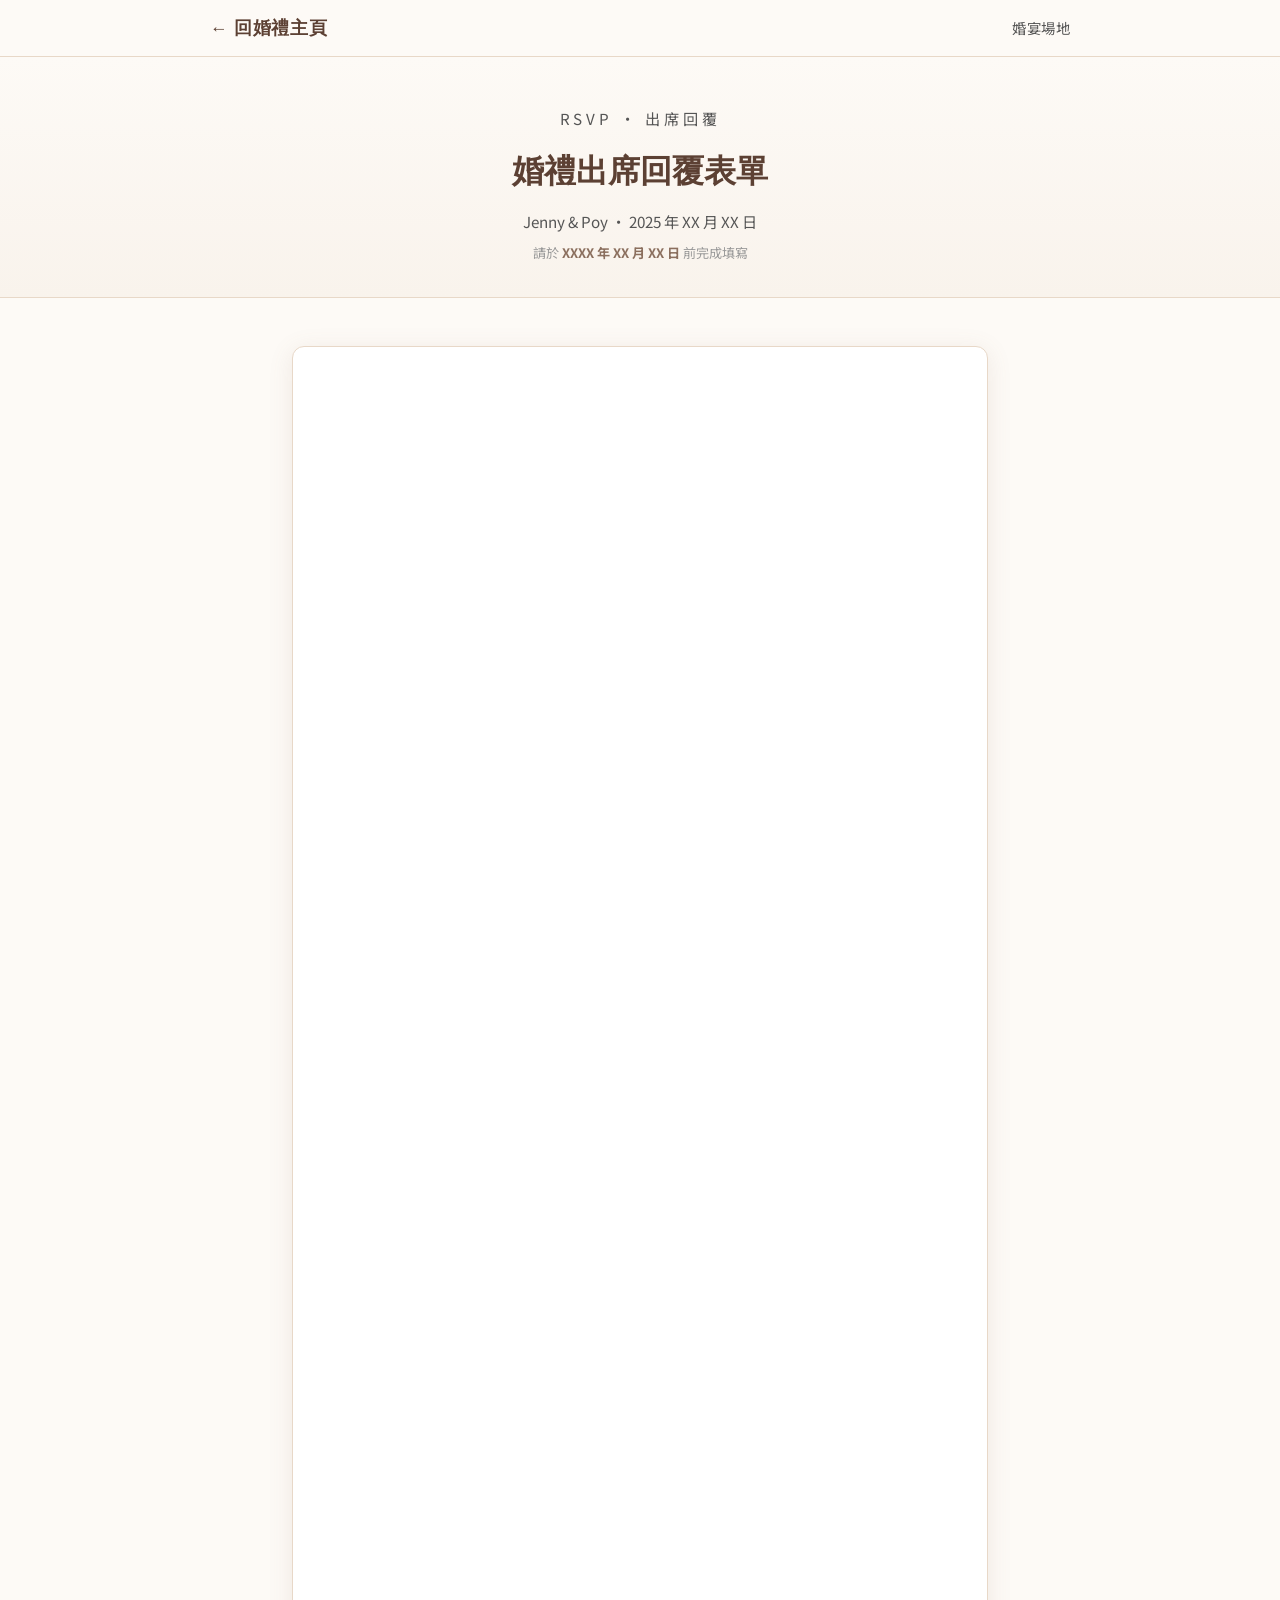
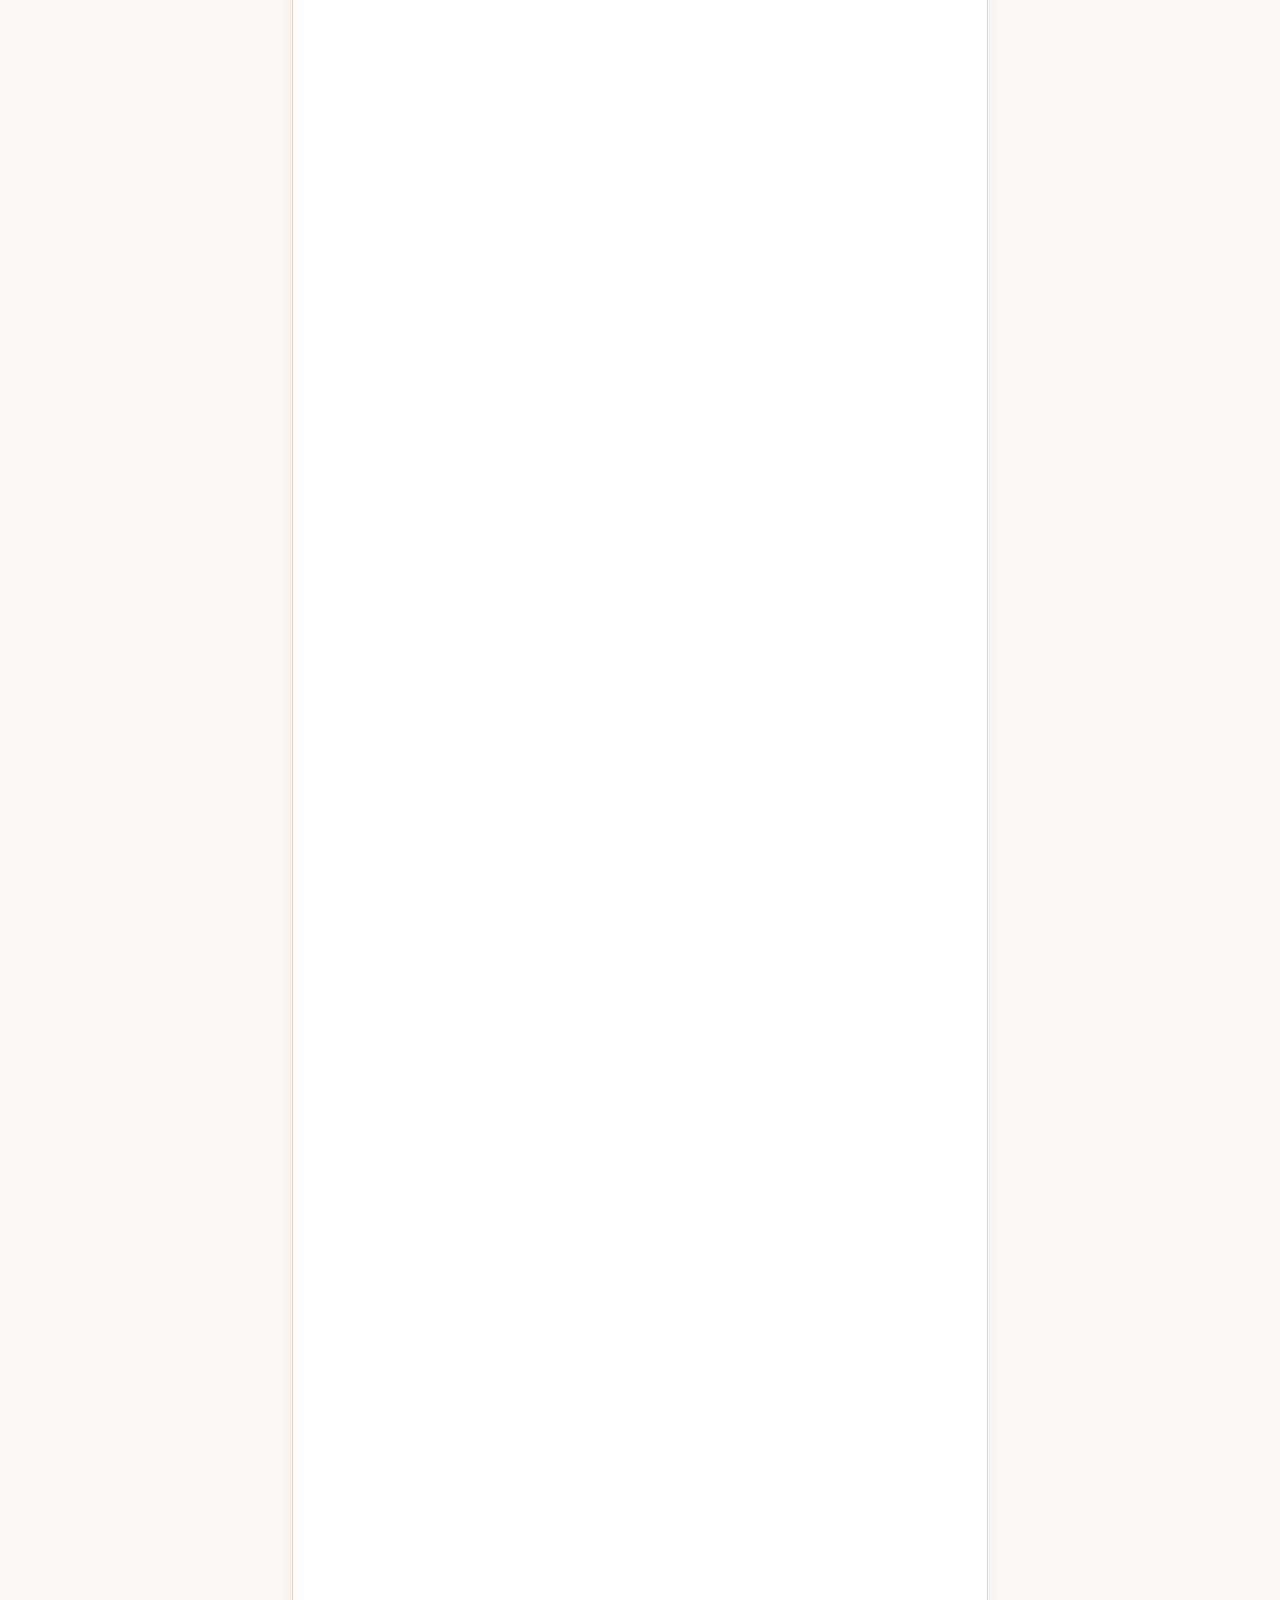
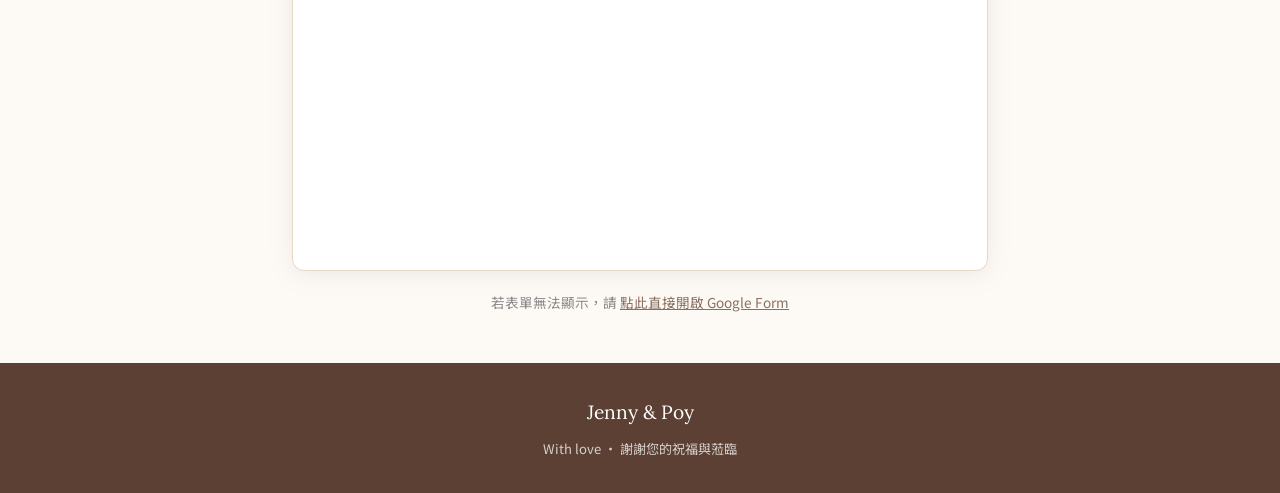
==== rsvp.html @ 3f06096c "Initial commit: Poy & Jenny wedding website - OpenReview-style wedding page (index.html) - RSVP page" ====
<!DOCTYPE html>
<html lang="zh-TW">
<head>
  <meta charset="UTF-8">
  <meta name="viewport" content="width=device-width, initial-scale=1.0">
  <title>出席回覆 · Jenny & Poy 婚禮</title>
  <meta name="description" content="Jenny 與 Poy 婚禮出席回覆表單">

  <!-- Fonts -->
  <link rel="preconnect" href="https://fonts.googleapis.com">
  <link rel="preconnect" href="https://fonts.gstatic.com" crossorigin>
  <link href="https://fonts.googleapis.com/css2?family=Lora:ital,wght@0,400;0,600;0,700;1,400&family=Noto+Sans+TC:wght@400;500;600;700&family=Inter:wght@400;500;600&display=swap" rel="stylesheet">

  <link rel="stylesheet" href="css/style.css">
</head>
<body>

  <!-- Navigation -->
  <nav>
    <div class="nav-inner">
      <a class="nav-brand" href="index.html">← 回婚禮主頁</a>
      <ul class="nav-links">
        <li><a href="index.html#venue">婚宴場地</a></li>
      </ul>
    </div>
  </nav>

  <!-- RSVP Hero -->
  <header class="rsvp-page-hero">
    <p class="hero-subtitle" style="margin-bottom:0.6rem;">RSVP · 出席回覆</p>
    <h1>婚禮出席回覆表單</h1>
    <p>Jenny &amp; Poy · 2025 年 XX 月 XX 日</p>
    <p style="margin-top:0.4rem; font-size:0.82rem; color: #999;">
      請於 <strong style="color: #8B6F5E;">XXXX 年 XX 月 XX 日</strong> 前完成填寫
    </p>
  </header>

  <!-- Form Area -->
  <div class="form-container" style="max-width: 760px;">

    <!-- Google Form Embed -->
    <div class="form-card" style="padding: 0; overflow: hidden;">
      <iframe
        src="https://docs.google.com/forms/d/e/1FAIpQLSfgaRjKl0-uRJhY_q3R0mooNlhyS-B_dLVCBZsH9w_sg9smoQ/viewform?embedded=true"
        width="100%"
        height="3123"
        frameborder="0"
        marginheight="0"
        marginwidth="0"
        style="display:block;"
      >載入中…</iframe>
    </div>

    <!-- 備用連結 -->
    <p style="text-align:center; margin-top: 1.2rem; font-family: 'Noto Sans TC', sans-serif; font-size: 0.85rem; color: var(--text-light);">
      若表單無法顯示，請
      <a href="https://docs.google.com/forms/d/e/1FAIpQLSfgaRjKl0-uRJhY_q3R0mooNlhyS-B_dLVCBZsH9w_sg9smoQ/viewform" target="_blank" style="color: var(--primary);">點此直接開啟 Google Form</a>
    </p>

  </div>
  <!-- end form-container -->

  <!-- Footer -->
  <footer>
    <div class="footer-names">Jenny &amp; Poy</div>
    <p>With love · 謝謝您的祝福與蒞臨</p>
  </footer>

</body>
</html>
---- css/style.css ----
/* ===========================
   Wedding Website - Main Styles
   Inspired by academic paper site aesthetics
   =========================== */

:root {
  --primary: #8B6F5E;
  --primary-light: #C4A882;
  --primary-dark: #5C4033;
  --accent: #D4AF8C;
  --accent-light: #F0E0C8;
  --text-dark: #2c2c2c;
  --text-mid: #555;
  --text-light: #888;
  --bg: #FDFAF6;
  --bg-section: #F9F3EC;
  --bg-card: #fff;
  --border: #E8D8C8;
  --gold: #C9A96E;
  --gold-light: #E8D5B0;
  --shadow: rgba(139, 111, 94, 0.12);
  --radius: 12px;
  --max-width: 860px;
}

*, *::before, *::after {
  box-sizing: border-box;
  margin: 0;
  padding: 0;
}

html {
  scroll-behavior: smooth;
}

body {
  font-family: 'Lora', 'Georgia', serif;
  background-color: var(--bg);
  color: var(--text-dark);
  line-height: 1.8;
  font-size: 16px;
}

/* ===========================
   Navigation
   =========================== */
nav {
  position: sticky;
  top: 0;
  z-index: 100;
  background: rgba(253, 250, 246, 0.95);
  backdrop-filter: blur(8px);
  border-bottom: 1px solid var(--border);
  padding: 0 2rem;
}

.nav-inner {
  max-width: var(--max-width);
  margin: 0 auto;
  display: flex;
  justify-content: space-between;
  align-items: center;
  height: 56px;
}

.nav-brand {
  font-size: 1.1rem;
  font-weight: 600;
  color: var(--primary-dark);
  letter-spacing: 0.04em;
  text-decoration: none;
}

.nav-links {
  display: flex;
  gap: 2rem;
  list-style: none;
}

.nav-links a {
  text-decoration: none;
  color: var(--text-mid);
  font-size: 0.9rem;
  font-family: 'Noto Sans TC', 'Inter', sans-serif;
  letter-spacing: 0.03em;
  transition: color 0.2s;
}

.nav-links a:hover {
  color: var(--primary);
}

/* ===========================
   Hero Section
   =========================== */
.hero {
  text-align: center;
  padding: 5rem 2rem 4rem;
  background: linear-gradient(180deg, var(--bg) 0%, var(--bg-section) 100%);
  border-bottom: 1px solid var(--border);
}

.hero-inner {
  max-width: var(--max-width);
  margin: 0 auto;
}

.hero-subtitle {
  font-family: 'Noto Sans TC', 'Inter', sans-serif;
  font-size: 0.85rem;
  letter-spacing: 0.25em;
  text-transform: uppercase;
  color: var(--primary-light);
  margin-bottom: 1.2rem;
}

.hero-title {
  font-size: clamp(2.2rem, 5vw, 3.6rem);
  font-weight: 700;
  color: var(--primary-dark);
  line-height: 1.2;
  margin-bottom: 1rem;
}

.hero-title .highlight {
  color: var(--primary);
}

.hero-date {
  font-family: 'Noto Sans TC', 'Inter', sans-serif;
  font-size: 1rem;
  color: var(--text-mid);
  margin-bottom: 0.4rem;
}

.hero-location {
  font-family: 'Noto Sans TC', 'Inter', sans-serif;
  font-size: 0.95rem;
  color: var(--text-light);
  margin-bottom: 2.5rem;
}

.hero-divider {
  display: flex;
  align-items: center;
  justify-content: center;
  gap: 1rem;
  margin: 2rem 0;
}

.hero-divider::before,
.hero-divider::after {
  content: '';
  flex: 1;
  max-width: 120px;
  height: 1px;
  background: linear-gradient(90deg, transparent, var(--gold-light), var(--gold));
}

.hero-divider::after {
  background: linear-gradient(90deg, var(--gold), var(--gold-light), transparent);
}

.hero-divider-icon {
  color: var(--gold);
  font-size: 1.2rem;
}

.hero-buttons {
  display: flex;
  gap: 1rem;
  justify-content: center;
  flex-wrap: wrap;
  margin-top: 2rem;
}

/* ===========================
   Buttons
   =========================== */
.btn {
  display: inline-flex;
  align-items: center;
  gap: 0.5rem;
  padding: 0.65rem 1.5rem;
  border-radius: 50px;
  font-family: 'Noto Sans TC', 'Inter', sans-serif;
  font-size: 0.9rem;
  font-weight: 500;
  text-decoration: none;
  cursor: pointer;
  transition: all 0.2s ease;
  border: none;
}

.btn-primary {
  background: var(--primary);
  color: white;
  box-shadow: 0 2px 8px var(--shadow);
}

.btn-primary:hover {
  background: var(--primary-dark);
  box-shadow: 0 4px 16px var(--shadow);
  transform: translateY(-1px);
}

.btn-outline {
  background: transparent;
  color: var(--primary);
  border: 1.5px solid var(--primary-light);
}

.btn-outline:hover {
  background: var(--accent-light);
  border-color: var(--primary);
}

.btn-gold {
  background: linear-gradient(135deg, var(--gold), var(--accent));
  color: white;
  box-shadow: 0 2px 8px rgba(201, 169, 110, 0.3);
}

.btn-gold:hover {
  transform: translateY(-1px);
  box-shadow: 0 4px 16px rgba(201, 169, 110, 0.4);
}

/* ===========================
   Main Content
   =========================== */
main {
  max-width: var(--max-width);
  margin: 0 auto;
  padding: 0 2rem;
}

/* ===========================
   Sections
   =========================== */
.section {
  padding: 4rem 0;
  border-bottom: 1px solid var(--border);
}

.section:last-child {
  border-bottom: none;
}

.section-label {
  font-family: 'Noto Sans TC', 'Inter', sans-serif;
  font-size: 0.75rem;
  letter-spacing: 0.2em;
  text-transform: uppercase;
  color: var(--primary-light);
  margin-bottom: 0.6rem;
  font-weight: 600;
}

.section-title {
  font-size: 1.6rem;
  font-weight: 700;
  color: var(--primary-dark);
  margin-bottom: 1.5rem;
}

.section-body {
  font-size: 1rem;
  line-height: 1.9;
  color: var(--text-mid);
  text-align: justify;
}

.section-body p + p {
  margin-top: 1rem;
}

/* ===========================
   Info Cards (Timeline / Schedule)
   =========================== */
.cards-grid {
  display: grid;
  grid-template-columns: repeat(auto-fit, minmax(240px, 1fr));
  gap: 1.2rem;
  margin-top: 1.5rem;
}

.card {
  background: var(--bg-card);
  border: 1px solid var(--border);
  border-radius: var(--radius);
  padding: 1.5rem;
  box-shadow: 0 2px 8px var(--shadow);
  transition: transform 0.2s, box-shadow 0.2s;
}

.card:hover {
  transform: translateY(-2px);
  box-shadow: 0 4px 16px var(--shadow);
}

.card-time {
  font-family: 'Noto Sans TC', 'Inter', sans-serif;
  font-size: 0.8rem;
  font-weight: 700;
  letter-spacing: 0.1em;
  color: var(--primary-light);
  margin-bottom: 0.3rem;
}

.card-title {
  font-size: 1.05rem;
  font-weight: 700;
  color: var(--primary-dark);
  margin-bottom: 0.4rem;
}

.card-desc {
  font-family: 'Noto Sans TC', 'Inter', sans-serif;
  font-size: 0.88rem;
  color: var(--text-mid);
  line-height: 1.6;
}

.card-icon {
  font-size: 1.5rem;
  margin-bottom: 0.6rem;
}

/* ===========================
   Timeline
   =========================== */
.timeline {
  position: relative;
  padding-left: 2rem;
  margin-top: 1.5rem;
}

.timeline::before {
  content: '';
  position: absolute;
  left: 7px;
  top: 0;
  bottom: 0;
  width: 2px;
  background: linear-gradient(180deg, var(--gold-light), var(--border));
}

.timeline-item {
  position: relative;
  padding: 0 0 2rem 1.5rem;
}

.timeline-item:last-child {
  padding-bottom: 0;
}

.timeline-item::before {
  content: '';
  position: absolute;
  left: -2rem;
  top: 6px;
  width: 12px;
  height: 12px;
  border-radius: 50%;
  background: var(--gold);
  border: 2px solid var(--bg);
  box-shadow: 0 0 0 2px var(--gold-light);
}

.timeline-time {
  font-family: 'Noto Sans TC', 'Inter', sans-serif;
  font-size: 0.8rem;
  font-weight: 700;
  color: var(--primary-light);
  letter-spacing: 0.08em;
}

.timeline-title {
  font-size: 1rem;
  font-weight: 700;
  color: var(--primary-dark);
  margin: 0.2rem 0;
}

.timeline-desc {
  font-family: 'Noto Sans TC', 'Inter', sans-serif;
  font-size: 0.88rem;
  color: var(--text-light);
}

/* ===========================
   Venue Map Area
   =========================== */
.venue-wrapper {
  display: grid;
  grid-template-columns: 1fr 1fr;
  gap: 1.5rem;
  margin-top: 1.5rem;
  align-items: start;
}

.venue-info {
  display: flex;
  flex-direction: column;
  gap: 0.8rem;
}

.venue-info-row {
  display: flex;
  gap: 0.8rem;
  align-items: flex-start;
}

.venue-info-icon {
  font-size: 1.1rem;
  color: var(--gold);
  margin-top: 0.1rem;
  flex-shrink: 0;
}

.venue-info-text {
  font-family: 'Noto Sans TC', 'Inter', sans-serif;
  font-size: 0.92rem;
  color: var(--text-mid);
  line-height: 1.6;
}

.venue-info-label {
  font-weight: 700;
  color: var(--text-dark);
  display: block;
  font-size: 0.85rem;
}

.map-placeholder {
  background: var(--bg-section);
  border: 1px solid var(--border);
  border-radius: var(--radius);
  height: 220px;
  display: flex;
  flex-direction: column;
  align-items: center;
  justify-content: center;
  gap: 0.5rem;
  color: var(--text-light);
  font-family: 'Noto Sans TC', 'Inter', sans-serif;
  font-size: 0.85rem;
  overflow: hidden;
}

.map-placeholder iframe {
  width: 100%;
  height: 100%;
  border: none;
  border-radius: var(--radius);
}

/* ===========================
   Photo Gallery
   =========================== */
.gallery-grid {
  display: grid;
  grid-template-columns: repeat(3, 1fr);
  gap: 0.8rem;
  margin-top: 1.5rem;
}

.gallery-item {
  aspect-ratio: 1;
  background: var(--bg-section);
  border-radius: 8px;
  overflow: hidden;
  border: 1px solid var(--border);
  display: flex;
  align-items: center;
  justify-content: center;
  color: var(--text-light);
  font-size: 2rem;
  transition: transform 0.2s;
  cursor: pointer;
}

.gallery-item:hover {
  transform: scale(1.02);
}

.gallery-item img {
  width: 100%;
  height: 100%;
  object-fit: cover;
}

/* ===========================
   RSVP Teaser
   =========================== */
.rsvp-teaser {
  background: linear-gradient(135deg, var(--bg-section), var(--accent-light));
  border: 1px solid var(--border);
  border-radius: var(--radius);
  padding: 2.5rem;
  text-align: center;
  margin-top: 1.5rem;
}

.rsvp-teaser-title {
  font-size: 1.4rem;
  font-weight: 700;
  color: var(--primary-dark);
  margin-bottom: 0.6rem;
}

.rsvp-teaser-desc {
  font-family: 'Noto Sans TC', 'Inter', sans-serif;
  font-size: 0.92rem;
  color: var(--text-mid);
  margin-bottom: 1.5rem;
  line-height: 1.7;
}

.rsvp-deadline {
  display: inline-block;
  background: var(--accent-light);
  border: 1px solid var(--gold-light);
  border-radius: 50px;
  padding: 0.3rem 1rem;
  font-family: 'Noto Sans TC', 'Inter', sans-serif;
  font-size: 0.82rem;
  font-weight: 600;
  color: var(--primary);
  margin-bottom: 1.5rem;
}

/* ===========================
   Footer
   =========================== */
footer {
  background: var(--primary-dark);
  color: rgba(255,255,255,0.75);
  text-align: center;
  padding: 2rem;
  font-family: 'Noto Sans TC', 'Inter', sans-serif;
  font-size: 0.82rem;
}

footer .footer-names {
  font-family: 'Lora', serif;
  font-size: 1.2rem;
  color: white;
  margin-bottom: 0.5rem;
}

footer a {
  color: var(--gold-light);
  text-decoration: none;
}

/* ===========================
   RSVP Page (rsvp.html)
   =========================== */
.rsvp-page-hero {
  text-align: center;
  padding: 3rem 2rem 2rem;
  border-bottom: 1px solid var(--border);
  background: linear-gradient(180deg, var(--bg) 0%, var(--bg-section) 100%);
}

.rsvp-page-hero h1 {
  font-size: 2rem;
  color: var(--primary-dark);
  margin-bottom: 0.5rem;
}

.rsvp-page-hero p {
  font-family: 'Noto Sans TC', 'Inter', sans-serif;
  color: var(--text-mid);
  font-size: 0.95rem;
}

.form-container {
  max-width: 680px;
  margin: 3rem auto;
  padding: 0 2rem;
}

.form-card {
  background: var(--bg-card);
  border: 1px solid var(--border);
  border-radius: var(--radius);
  padding: 2.5rem;
  box-shadow: 0 4px 24px var(--shadow);
}

.form-section-title {
  font-family: 'Noto Sans TC', 'Inter', sans-serif;
  font-size: 0.75rem;
  font-weight: 700;
  letter-spacing: 0.2em;
  text-transform: uppercase;
  color: var(--primary-light);
  border-bottom: 1px solid var(--border);
  padding-bottom: 0.5rem;
  margin-bottom: 1.2rem;
  margin-top: 2rem;
}

.form-section-title:first-child {
  margin-top: 0;
}

.form-group {
  margin-bottom: 1.4rem;
}

.form-label {
  display: block;
  font-family: 'Noto Sans TC', 'Inter', sans-serif;
  font-size: 0.88rem;
  font-weight: 600;
  color: var(--text-dark);
  margin-bottom: 0.4rem;
}

.form-label .required {
  color: #e05c5c;
  margin-left: 2px;
}

.form-control {
  width: 100%;
  padding: 0.65rem 0.9rem;
  border: 1.5px solid var(--border);
  border-radius: 8px;
  font-family: 'Noto Sans TC', 'Inter', sans-serif;
  font-size: 0.92rem;
  color: var(--text-dark);
  background: var(--bg);
  transition: border-color 0.2s, box-shadow 0.2s;
  appearance: none;
}

.form-control:focus {
  outline: none;
  border-color: var(--primary-light);
  box-shadow: 0 0 0 3px rgba(139, 111, 94, 0.1);
}

textarea.form-control {
  resize: vertical;
  min-height: 90px;
}

.form-hint {
  font-family: 'Noto Sans TC', 'Inter', sans-serif;
  font-size: 0.78rem;
  color: var(--text-light);
  margin-top: 0.3rem;
}

/* Radio & Checkbox Groups */
.radio-group, .checkbox-group {
  display: flex;
  flex-direction: column;
  gap: 0.5rem;
  margin-top: 0.2rem;
}

.radio-group.horizontal, .checkbox-group.horizontal {
  flex-direction: row;
  flex-wrap: wrap;
  gap: 0.8rem;
}

.radio-option, .checkbox-option {
  display: flex;
  align-items: center;
  gap: 0.5rem;
  cursor: pointer;
}

.radio-option input[type="radio"],
.checkbox-option input[type="checkbox"] {
  width: 16px;
  height: 16px;
  accent-color: var(--primary);
  cursor: pointer;
  flex-shrink: 0;
}

.radio-option label,
.checkbox-option label {
  font-family: 'Noto Sans TC', 'Inter', sans-serif;
  font-size: 0.88rem;
  color: var(--text-dark);
  cursor: pointer;
}

/* Guest counter */
.number-input-wrapper {
  display: flex;
  align-items: center;
  gap: 0;
  width: fit-content;
  border: 1.5px solid var(--border);
  border-radius: 8px;
  overflow: hidden;
}

.number-btn {
  background: var(--bg-section);
  border: none;
  width: 36px;
  height: 38px;
  font-size: 1.1rem;
  color: var(--primary);
  cursor: pointer;
  transition: background 0.15s;
  display: flex;
  align-items: center;
  justify-content: center;
}

.number-btn:hover {
  background: var(--accent-light);
}

.number-input {
  width: 50px;
  text-align: center;
  border: none;
  border-left: 1.5px solid var(--border);
  border-right: 1.5px solid var(--border);
  padding: 0.5rem 0;
  font-family: 'Noto Sans TC', 'Inter', sans-serif;
  font-size: 0.95rem;
  background: var(--bg);
  color: var(--text-dark);
}

.number-input:focus {
  outline: none;
}

/* Progress / Steps */
.form-progress {
  display: flex;
  justify-content: center;
  gap: 0.5rem;
  margin-bottom: 2rem;
  font-family: 'Noto Sans TC', 'Inter', sans-serif;
  font-size: 0.8rem;
}

.progress-step {
  display: flex;
  align-items: center;
  gap: 0.4rem;
  color: var(--text-light);
}

.progress-step.active {
  color: var(--primary);
  font-weight: 600;
}

.progress-step.done {
  color: var(--gold);
}

.progress-dot {
  width: 8px;
  height: 8px;
  border-radius: 50%;
  background: var(--border);
}

.progress-step.active .progress-dot {
  background: var(--primary);
}

.progress-step.done .progress-dot {
  background: var(--gold);
}

.progress-line {
  width: 32px;
  height: 1px;
  background: var(--border);
  align-self: center;
}

/* Form submit area */
.form-submit-area {
  margin-top: 2rem;
  text-align: center;
}

.form-submit-area .btn {
  width: 100%;
  justify-content: center;
  padding: 0.85rem;
  font-size: 1rem;
}

.form-note {
  font-family: 'Noto Sans TC', 'Inter', sans-serif;
  font-size: 0.78rem;
  color: var(--text-light);
  margin-top: 0.8rem;
  text-align: center;
}

/* Success message */
.form-success {
  display: none;
  text-align: center;
  padding: 2rem;
}

.form-success.show {
  display: block;
}

.success-icon {
  font-size: 3rem;
  margin-bottom: 1rem;
}

.success-title {
  font-size: 1.4rem;
  font-weight: 700;
  color: var(--primary-dark);
  margin-bottom: 0.6rem;
}

.success-desc {
  font-family: 'Noto Sans TC', 'Inter', sans-serif;
  color: var(--text-mid);
  font-size: 0.92rem;
  line-height: 1.7;
}

/* ===========================
   Responsive
   =========================== */
@media (max-width: 700px) {
  .nav-links {
    display: none;
  }

  .hero {
    padding: 3rem 1.5rem;
  }

  .venue-wrapper {
    grid-template-columns: 1fr;
  }

  .gallery-grid {
    grid-template-columns: repeat(2, 1fr);
  }

  .cards-grid {
    grid-template-columns: 1fr;
  }

  main {
    padding: 0 1.2rem;
  }

  .form-card {
    padding: 1.5rem;
  }
}

/* ===========================
   Utilities
   =========================== */
.text-center { text-align: center; }
.mt-1 { margin-top: 0.5rem; }
.mt-2 { margin-top: 1rem; }
.mt-3 { margin-top: 1.5rem; }

.tag {
  display: inline-block;
  background: var(--accent-light);
  color: var(--primary);
  border-radius: 50px;
  padding: 0.2rem 0.7rem;
  font-family: 'Noto Sans TC', 'Inter', sans-serif;
  font-size: 0.75rem;
  font-weight: 600;
  letter-spacing: 0.05em;
}
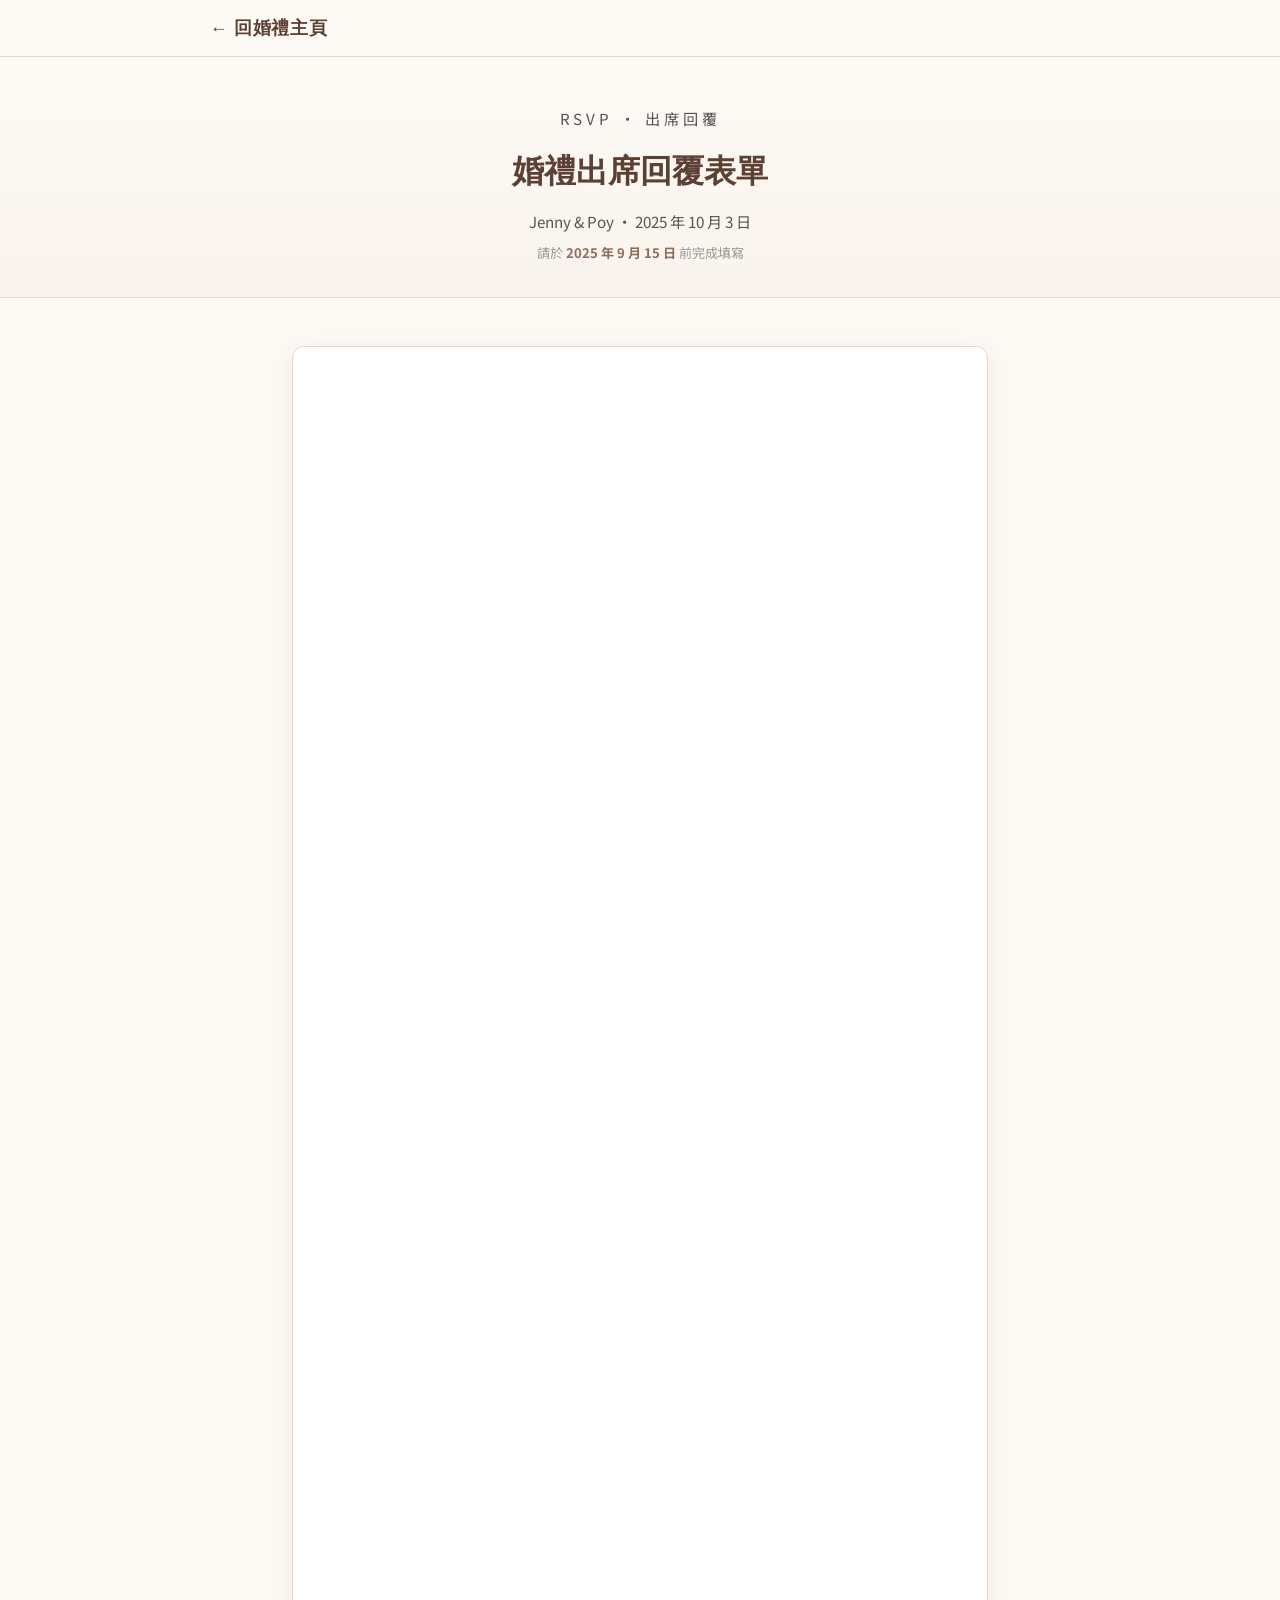
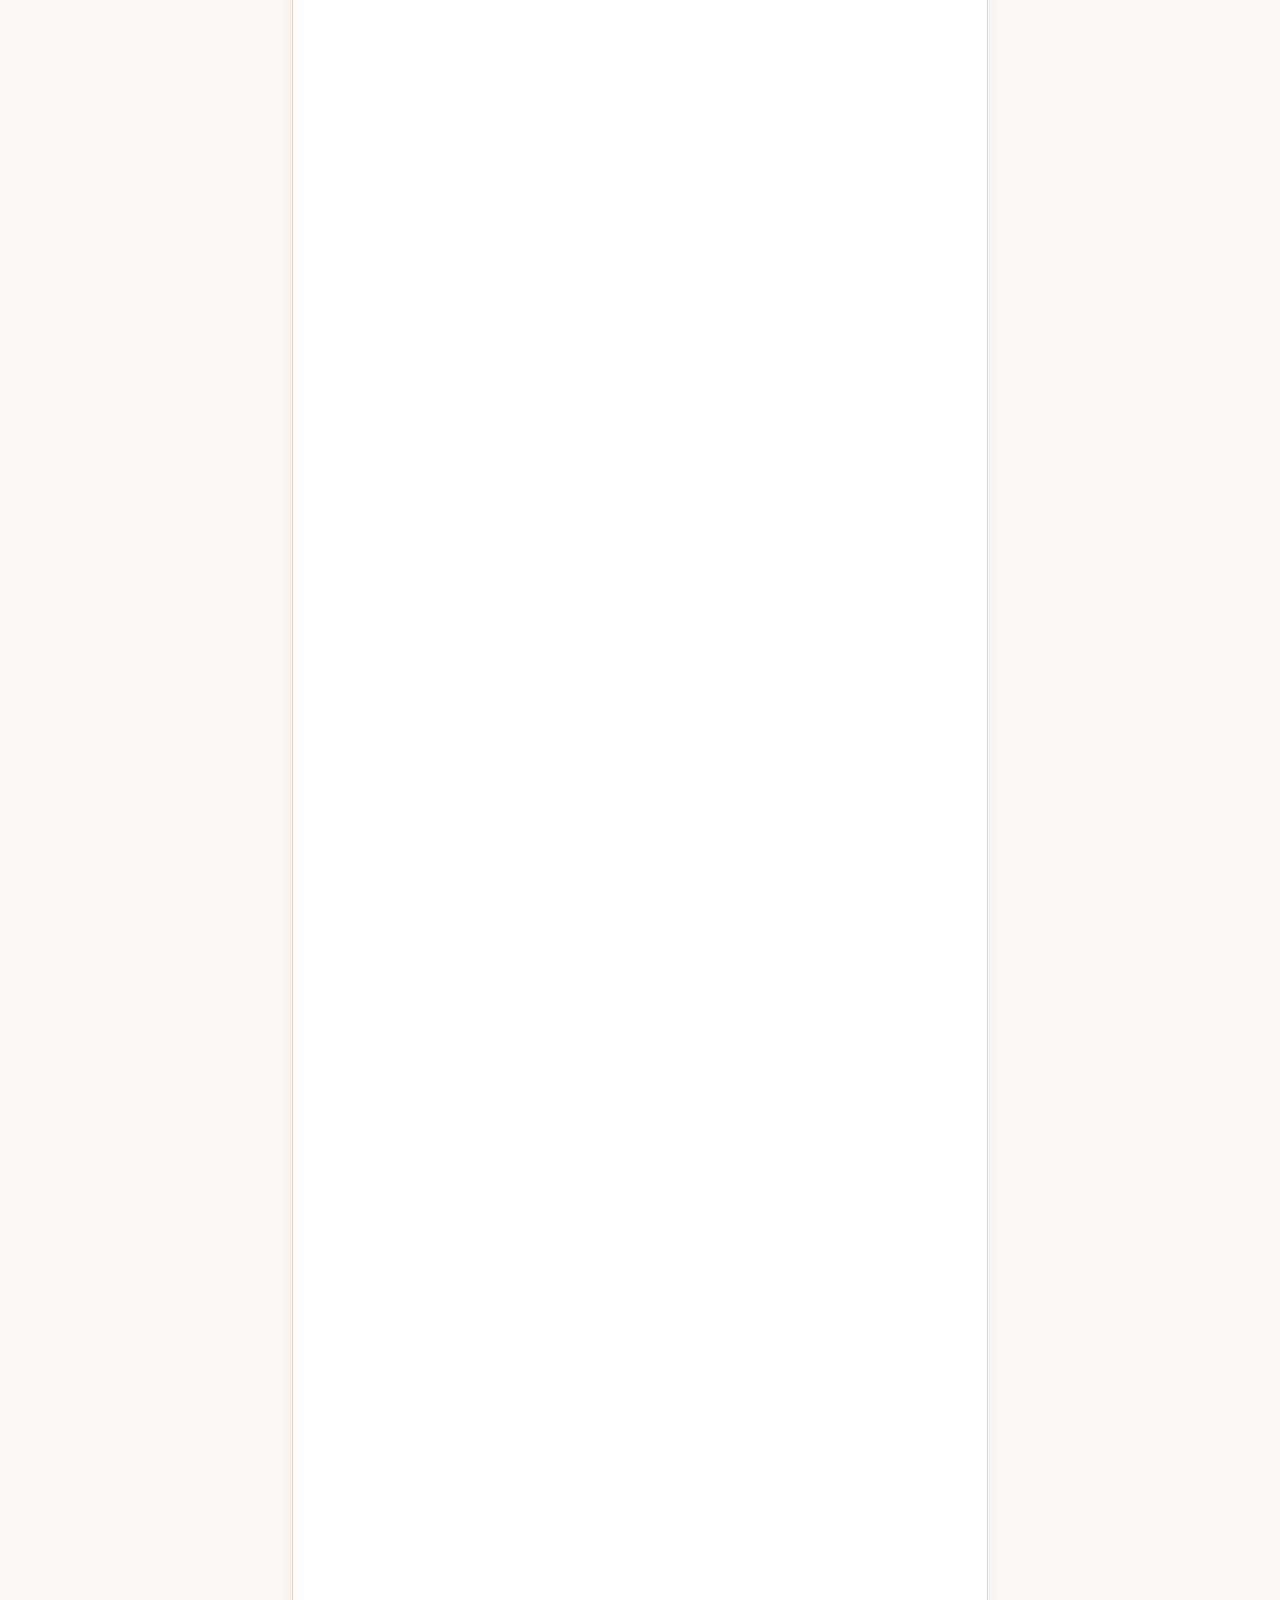
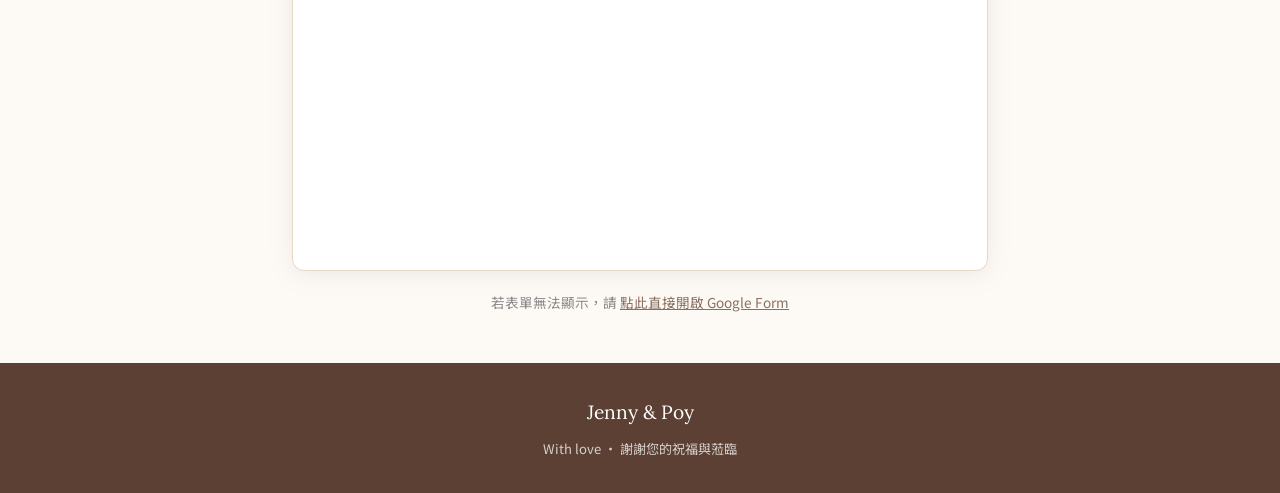
==== commit 90a0ea5c: "correct info" ====
--- a/rsvp.html
+++ b/rsvp.html
@@ -19,9 +19,6 @@
   <nav>
     <div class="nav-inner">
       <a class="nav-brand" href="index.html">← 回婚禮主頁</a>
-      <ul class="nav-links">
-        <li><a href="index.html#venue">婚宴場地</a></li>
-      </ul>
     </div>
   </nav>
 
@@ -29,9 +26,9 @@
   <header class="rsvp-page-hero">
     <p class="hero-subtitle" style="margin-bottom:0.6rem;">RSVP · 出席回覆</p>
     <h1>婚禮出席回覆表單</h1>
-    <p>Jenny &amp; Poy · 2025 年 XX 月 XX 日</p>
+    <p>Jenny &amp; Poy · 2025 年 10 月 3 日</p>
     <p style="margin-top:0.4rem; font-size:0.82rem; color: #999;">
-      請於 <strong style="color: #8B6F5E;">XXXX 年 XX 月 XX 日</strong> 前完成填寫
+      請於 <strong style="color: #8B6F5E;">2025 年 9 月 15 日</strong> 前完成填寫
     </p>
   </header>
 
